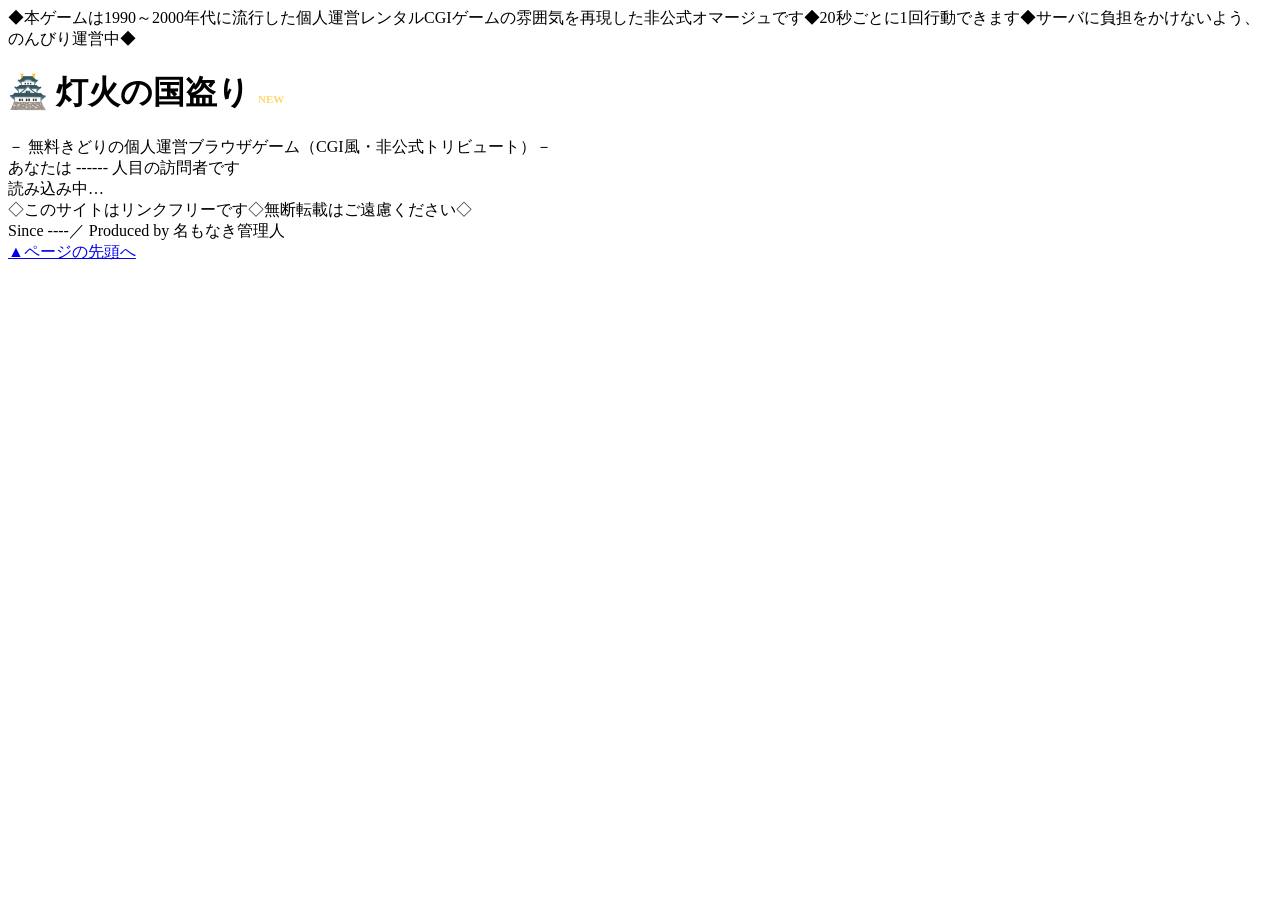
==== ゲームふぉるだ/Index.html @ d4400d65 "ゲームふぉるだ/Index.html の作成" ====
<!DOCTYPE html>
<html lang="ja">
<head>
<meta charset="UTF-8">
<meta name="viewport" content="width=device-width, initial-scale=1.0">
<title>灯火の国盗り ～ブラウザ国盗りCGI風～</title>
<!-- ドット絵風フォント「DotGothic16」（任意）。不要な場合はこの2行を削除すればMS PGothic系にフォールバックします -->
<link rel="preconnect" href="https://fonts.googleapis.com">
<link href="https://fonts.googleapis.com/css2?family=DotGothic16&display=swap" rel="stylesheet">
<link rel="stylesheet" href="Style.css">
</head>
<body>

<div class="ticker"><span id="tickerText">◆本ゲームは1990～2000年代に流行した個人運営レンタルCGIゲームの雰囲気を再現した非公式オマージュです◆20秒ごとに1回行動できます◆サーバに負担をかけないよう、のんびり運営中◆</span></div>

<div class="wrap">
  <div class="titlebox">
    <h1>🏯 灯火の国盗り <span class="blink" style="font-size:11px;color:#ffd76b;">NEW</span></h1>
    <div class="sub">－ 無料きどりの個人運営ブラウザゲーム（CGI風・非公式トリビュート）－</div>
  </div>

  <div class="counter-row">
    あなたは <span class="lcd" id="visitorCount">------</span> 人目の訪問者です
  </div>

  <div id="app"><div class="loading">読み込み中…</div></div>

  <footer>
    ◇このサイトはリンクフリーです◇無断転載はご遠慮ください◇<br>
    Since <span id="sinceYear">----</span>／ Produced by 名もなき管理人<br>
    <span id="localModeNote"></span>
    <a href="#" id="toTopLink">▲ページの先頭へ</a>
  </footer>
</div>

<script src="Script.js"></script>
</body>
</html>
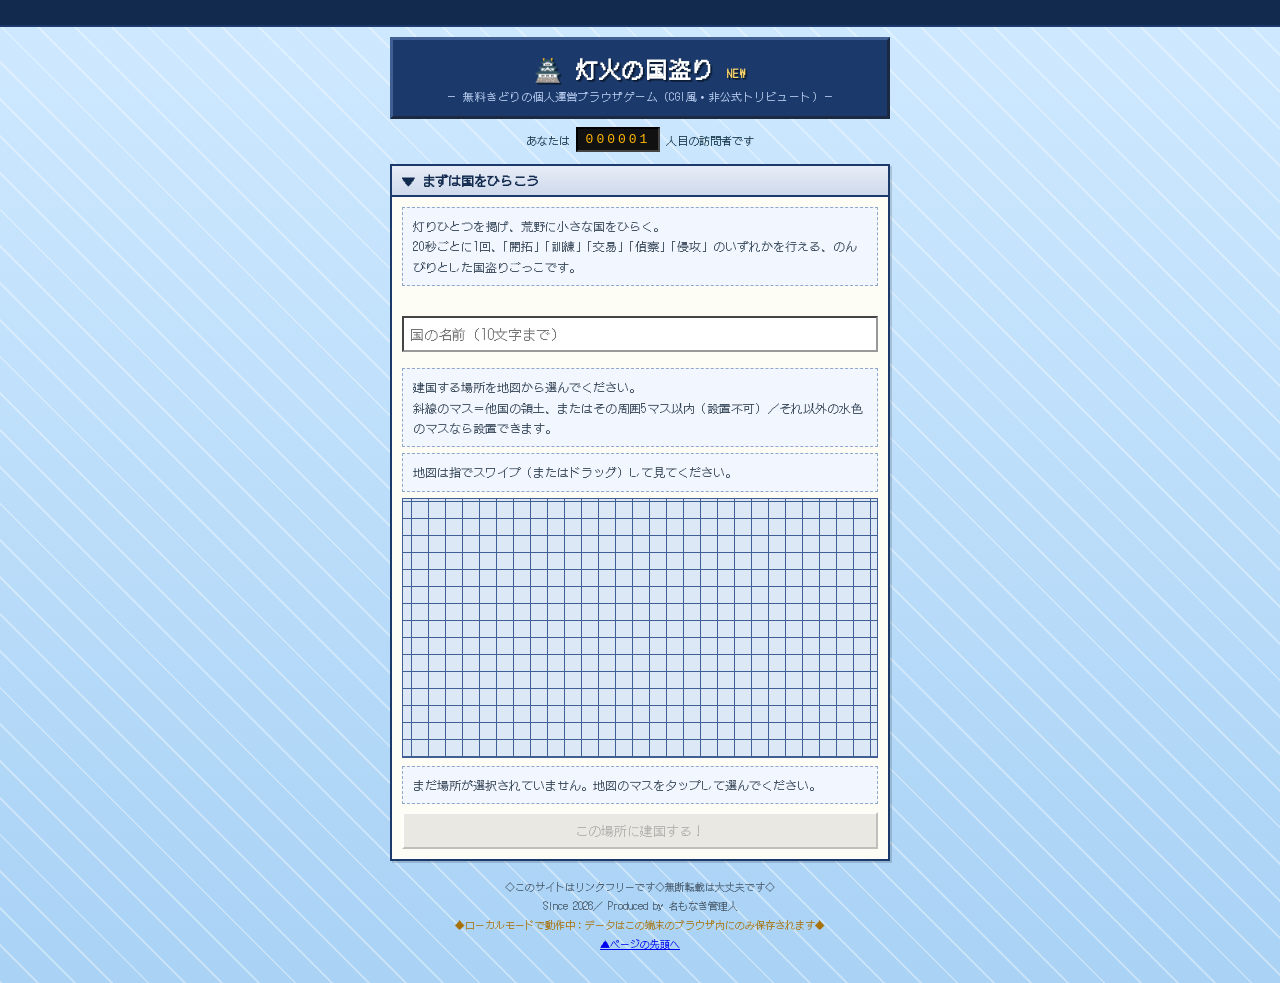
==== commit d5b28001: "文言をライセンスに沿って変更" ====
--- a/ゲームふぉるだ/Index.html
+++ b/ゲームふぉるだ/Index.html
@@ -26,7 +26,7 @@
   <div id="app"><div class="loading">読み込み中…</div></div>
 
   <footer>
-    ◇このサイトはリンクフリーです◇無断転載はご遠慮ください◇<br>
+    ◇このサイトはリンクフリーです◇無断転載は大丈夫です◇<br>
     Since <span id="sinceYear">----</span>／ Produced by 名もなき管理人<br>
     <span id="localModeNote"></span>
     <a href="#" id="toTopLink">▲ページの先頭へ</a>
--- a/ゲームふぉるだ/Style.css
+++ b/ゲームふぉるだ/Style.css
@@ -0,0 +1,306 @@
+  :root{
+    --navy:#1b3a6b;
+    --navy-dark:#122a4e;
+    --navy-light:#3f5f95;
+    --paper:#fdfdf5;
+    --ink:#222;
+    --line:#8fa8cc;
+    --btn:#d4d0c8;
+    --btn-dark:#8f8b83;
+    --btn-light:#fff;
+    --red:#b3261e;
+    --green:#116b2e;
+    --gold:#a8720a;
+    /* Webフォント「DotGothic16」（Google Fonts・ドット絵風）をオプションで先頭に指定。
+       index.html側の<link>タグを外せば、自動的にMS PGothic系にフォールバックする。 */
+    --font-base:"DotGothic16","MS PGothic","Hiragino Kaku Gothic ProN","Yu Gothic",sans-serif;
+  }
+  *{ box-sizing:border-box; }
+  html,body{
+    margin:0; padding:0;
+    background-color:#bfe0ff;
+    background-image:
+      repeating-linear-gradient(45deg, rgba(255,255,255,.35) 0 2px, transparent 2px 26px),
+      linear-gradient(180deg,#cfe9ff,#a9d2f5);
+    font-family:var(--font-base);
+    color:var(--ink);
+    font-size:14px;
+  }
+  a{ color:#0000EE; }
+
+  .ticker{
+    background:var(--navy-dark);
+    color:#ffd76b;
+    overflow:hidden;
+    white-space:nowrap;
+    padding:4px 0;
+    font-size:12px;
+    border-bottom:2px solid var(--navy);
+  }
+  .ticker span{
+    display:inline-block;
+    padding-left:100%;
+    animation:scroll 18s linear infinite;
+  }
+  @keyframes scroll{ from{transform:translateX(0);} to{transform:translateX(-100%);} }
+  @media (prefers-reduced-motion: reduce){ .ticker span{ animation:none; padding-left:2%; } }
+
+  .wrap{ max-width:520px; margin:0 auto; padding:10px 10px 30px; }
+
+  .titlebox{
+    background:var(--navy);
+    border:3px outset var(--navy-light);
+    padding:12px 10px;
+    text-align:center;
+    margin-bottom:8px;
+  }
+  .titlebox h1{
+    margin:0;
+    color:#fff;
+    font-size:22px;
+    letter-spacing:.06em;
+    text-shadow:1px 1px 0 #0a1c38, 2px 2px 0 rgba(0,0,0,.4);
+  }
+  .titlebox .sub{
+    color:#bcd0f2;
+    font-size:11px;
+    margin-top:4px;
+    letter-spacing:.04em;
+  }
+
+  .counter-row{
+    display:flex;
+    justify-content:center;
+    align-items:center;
+    gap:6px;
+    margin:8px 0 12px;
+    font-size:11px;
+    color:#134;
+  }
+  .lcd{
+    background:#111;
+    color:#ffb703;
+    font-family:"Consolas",monospace;
+    letter-spacing:3px;
+    padding:3px 8px;
+    border:2px inset #444;
+    font-size:13px;
+  }
+
+  .panel{
+    background:var(--paper);
+    border:2px solid var(--navy);
+    box-shadow:2px 2px 0 rgba(0,0,0,.15);
+    margin-bottom:12px;
+  }
+  .panel-head{
+    background:linear-gradient(180deg,#e7edf7,#cfd9ec);
+    border-bottom:2px solid var(--navy);
+    padding:5px 10px;
+    font-weight:bold;
+    font-size:13px;
+    color:var(--navy-dark);
+    cursor:pointer;
+    user-select:none;
+  }
+  .panel-head:hover{ background:linear-gradient(180deg,#eef2fa,#dae3f3); }
+  .panel.collapsed .panel-head{ border-bottom:none; }
+  .panel.collapsed .panel-body{ display:none; }
+  .panel-body{ padding:10px; }
+
+  table.stats{ width:100%; border-collapse:collapse; font-size:13px; }
+  table.stats td{ padding:5px 6px; border-bottom:1px dotted var(--line); }
+  table.stats tr:last-child td{ border-bottom:none; }
+  table.stats td.k{ color:#456; width:40%; }
+  table.stats td.v{ font-weight:bold; text-align:right; }
+
+  .title-badge{
+    display:inline-block;
+    font-size:10px;
+    font-weight:normal;
+    color:var(--navy-dark);
+    background:#e7edf7;
+    border:1px solid var(--navy-light);
+    border-radius:3px;
+    padding:1px 5px;
+    margin-left:4px;
+    vertical-align:middle;
+  }
+
+  .retro-btn{
+    font-family:inherit;
+    font-size:13px;
+    background:var(--btn);
+    border:2px outset var(--btn-light);
+    padding:7px 4px;
+    cursor:pointer;
+    width:100%;
+    color:var(--ink);
+  }
+  .retro-btn:active{ border-style:inset; }
+  .retro-btn:disabled{
+    color:#999;
+    cursor:default;
+    background:#e4e2dc;
+    border-style:outset;
+    opacity:.75;
+  }
+  .action-grid{
+    display:grid;
+    grid-template-columns:1fr 1fr;
+    gap:6px;
+  }
+
+  .msgbox{
+    border:1px dashed var(--line);
+    background:#f2f6ff;
+    padding:8px 10px;
+    font-size:12px;
+    line-height:1.7;
+    color:#345;
+  }
+
+  .loglist{ font-size:12px; line-height:1.9; }
+  .loglist .row{ border-bottom:1px dotted var(--line); padding:3px 0; }
+  .loglist .row:last-child{ border-bottom:none; }
+  .loglist .date{ color:#789; margin-right:6px; }
+  .g{ color:var(--green); }
+  .r{ color:var(--red); }
+
+  table.rank{ width:100%; border-collapse:collapse; font-size:12px; }
+  table.rank th{
+    background:#e7edf7; border-bottom:2px solid var(--navy);
+    padding:4px; text-align:left; font-size:11px; color:var(--navy-dark);
+  }
+  table.rank td{ padding:4px; border-bottom:1px solid #e3e3e3; }
+  table.rank tr.me{ background:#fff6cf; }
+  table.rank tr.top1 td.rk{ color:var(--gold); font-weight:bold; }
+
+  .foundform input[type=text]{
+    width:100%;
+    font-family:inherit;
+    font-size:14px;
+    padding:6px;
+    border:2px inset #999;
+    margin-bottom:8px;
+  }
+
+  select.retro-select{
+    width:100%;
+    font-family:inherit;
+    font-size:13px;
+    padding:6px;
+    border:2px inset #999;
+    margin-bottom:8px;
+    background:#fff;
+  }
+  select.retro-select:disabled{ color:#999; background:#eee; }
+
+  footer{
+    text-align:center;
+    font-size:10px;
+    color:#456;
+    margin-top:16px;
+    line-height:1.9;
+  }
+  .blink{ animation:blink 1.4s step-start infinite; }
+  @keyframes blink{ 50%{ opacity:0; } }
+  @media (prefers-reduced-motion: reduce){ .blink{ animation:none; } }
+
+  .loading{ text-align:center; font-size:12px; color:#567; padding:14px; }
+
+  .btn-inline{ width:auto !important; padding:6px 14px !important; }
+  .row-between{ display:flex; justify-content:space-between; align-items:center; gap:8px; }
+  .home-bar{ display:flex; justify-content:flex-end; margin-bottom:6px; }
+  .account-row{ padding:6px 0; border-bottom:1px dotted var(--line); }
+  .account-row:last-child{ border-bottom:none; }
+  .account-row .forget-link{ font-size:11px; white-space:nowrap; }
+  .localnote{ color:var(--gold); }
+
+  /* ---------- 汎用モーダル（キリ番ダイアログ・世界地図で共用） ---------- */
+  .modal-overlay{
+    position:fixed; inset:0;
+    background:rgba(10,20,40,.55);
+    display:flex; align-items:center; justify-content:center;
+    padding:16px; z-index:1000;
+  }
+  .kiriban-box, .map-box{
+    background:var(--paper);
+    border:3px outset var(--navy-light);
+    box-shadow:3px 3px 0 rgba(0,0,0,.3);
+    max-width:320px; width:100%;
+    padding:18px 16px;
+    text-align:center;
+  }
+  .map-box{ max-width:360px; }
+  .kiriban-title{
+    color:var(--navy-dark);
+    font-weight:bold;
+    font-size:16px;
+    margin-bottom:8px;
+    animation:kiribanPulse 1s ease-in-out infinite;
+  }
+  @keyframes kiribanPulse{ 50%{ transform:scale(1.06); } }
+  @media (prefers-reduced-motion: reduce){ .kiriban-title{ animation:none; } }
+  .kiriban-num{
+    background:#111; color:#ffb703;
+    font-family:"Consolas",monospace;
+    letter-spacing:4px;
+    font-size:22px;
+    padding:6px 10px;
+    border:2px inset #444;
+    display:inline-block;
+    margin-bottom:10px;
+  }
+  .kiriban-sub{ font-size:12px; color:#345; line-height:1.7; margin-bottom:12px; }
+
+  /* ---------- 地図 ---------- */
+  /* 全体を縮小して1画面に収めるのではなく、マスを見やすい大きさにしたうえで
+     決まった大きさの窓の中をスワイプ／スクロールして見る形にする */
+  .map-scroll{
+    overflow:auto;
+    margin:6px 0;
+    max-height:260px;
+    border:1px solid var(--navy-light);
+    -webkit-overflow-scrolling:touch;
+    touch-action:pan-x pan-y;
+  }
+  .map-grid{
+    --map-cell:16px;
+    display:grid;
+    gap:1px;
+    background:var(--navy-light);
+    border:2px solid var(--navy);
+    width:max-content;
+  }
+  .map-cell{ width:var(--map-cell); height:var(--map-cell); background:#dce8f5; }
+  .map-cell.free{ cursor:pointer; }
+  .map-cell.free:hover{ outline:1px solid var(--gold); outline-offset:-1px; }
+  .map-cell.selected{ outline:2px solid var(--gold); outline-offset:-1px; }
+  .map-cell.buffer{
+    cursor:not-allowed;
+    background:repeating-linear-gradient(45deg,#f7cfcf,#f7cfcf 2px,#f2b9b9 2px,#f2b9b9 4px);
+  }
+  .map-cell.owned{ cursor:pointer; }
+  .map-cell.owned.capital{ box-shadow:inset 0 0 0 1px #fff; }
+  .map-cell.owned.self{ outline:2px solid var(--gold); outline-offset:-1px; }
+
+  /* ---------- モバイル向け調整 ---------- */
+  @media (max-width:480px){
+    html,body{ font-size:13px; }
+    .wrap{ padding:8px 6px 26px; }
+    .titlebox{ padding:10px 8px; }
+    .titlebox h1{ font-size:18px; }
+    .titlebox .sub{ font-size:10px; }
+    .action-grid{ gap:8px; }
+    .retro-btn{ padding:9px 4px; font-size:13px; }
+    table.stats td, table.rank td, table.rank th{ padding:6px 4px; }
+    table.rank{ font-size:11px; }
+    .title-badge{ font-size:9px; padding:1px 3px; }
+    /* iOSでフォーカス時に自動ズームされないよう16px以上を確保 */
+    .foundform input[type=text], select.retro-select{ font-size:16px; }
+    .kiriban-box{ padding:16px 12px; }
+    .kiriban-num{ font-size:19px; letter-spacing:3px; }
+    .map-box{ max-width:none; width:100%; padding:12px 8px; }
+    .map-scroll{ max-height:220px; }
+  }
